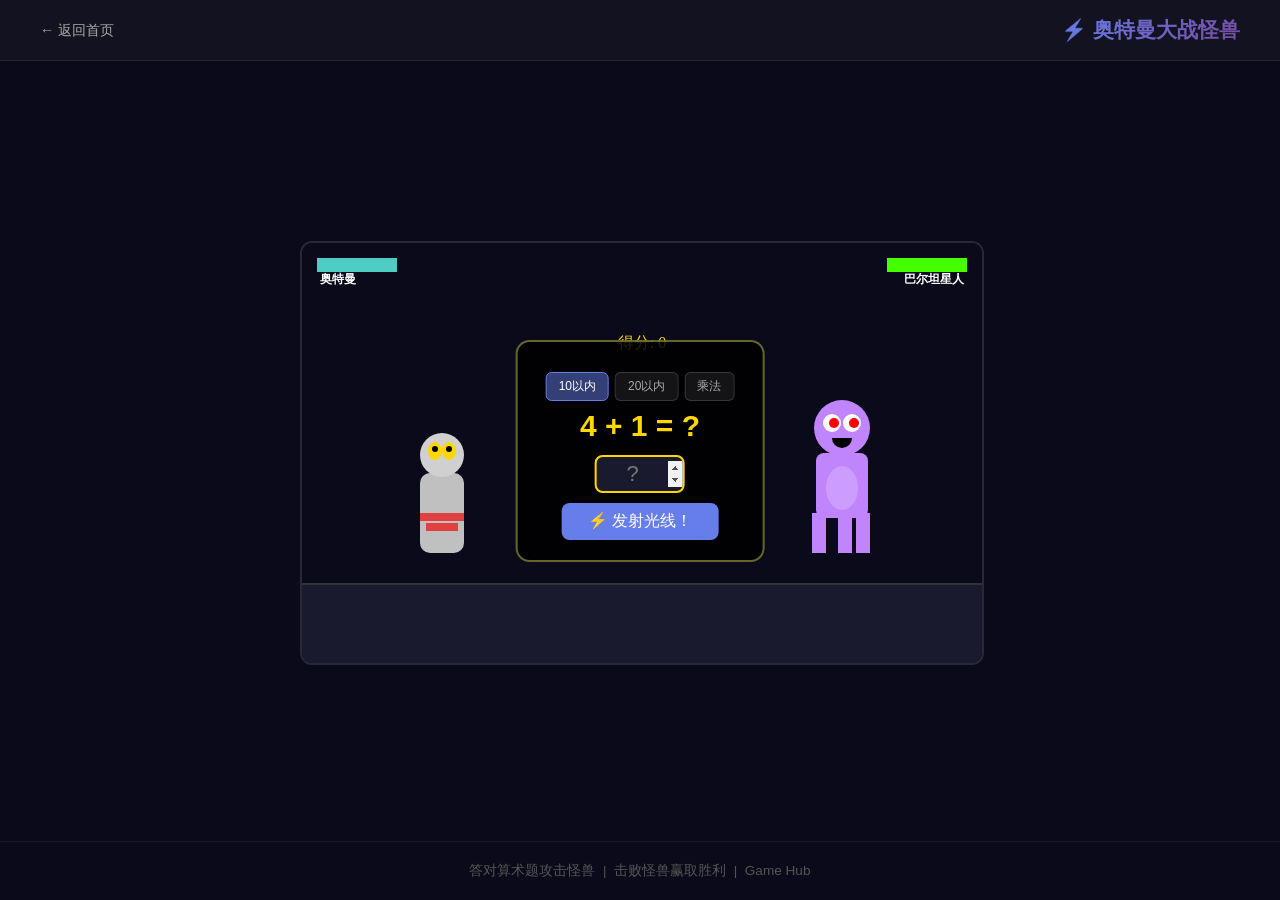
==== game_hub/bubble/index.html @ 3eb58cc4 "戳泡泡替换为奥特曼算术游戏" ====
<!DOCTYPE html>
<html lang="zh-CN">
<head>
    <meta charset="UTF-8">
    <title>⚡ 奥特曼算术 - Game Hub</title>
    <link rel="stylesheet" href="../static/style.css">
    <style>
        body{display:flex;flex-direction:column;user-select:none;background:#0a0a1a}
        .game-wrapper{flex:1;display:flex;flex-direction:column;align-items:center;justify-content:center}
        .battle-area{position:relative;width:680px;height:420px}
        canvas{display:block;border:2px solid rgba(255,255,255,0.12);border-radius:12px}
        .quiz-box{position:absolute;top:50%;left:50%;transform:translate(-50%,-50%);
            background:rgba(0,0,0,0.85);border:2px solid rgba(255,255,100,0.4);border-radius:14px;
            padding:20px 28px;text-align:center;z-index:10}
        .quiz-box .question{color:#FFD700;font-size:30px;font-weight:bold;margin-bottom:12px}
        .quiz-box input{width:90px;height:38px;font-size:22px;text-align:center;border-radius:8px;
            border:2px solid #FFD700;background:#1a1a2e;color:#FFF;outline:none}
        .quiz-box button{display:block;margin:10px auto 0;padding:8px 26px;font-size:16px;
            background:#667eea;color:#fff;border:none;border-radius:8px;cursor:pointer;font-family:inherit}
        .quiz-box button:hover{background:#764ba2}
        .difficulty{display:flex;gap:6px;margin-bottom:8px}
        .difficulty button{background:rgba(255,255,255,0.08);color:#aaa;border:1px solid rgba(255,255,255,0.15);
            padding:5px 12px;border-radius:6px;cursor:pointer;font-size:12px;font-family:inherit}
        .difficulty button.active{background:rgba(102,126,234,0.5);color:#fff;border-color:#667eea}
    </style>
</head>
<body>
    <nav class="navbar">
        <a href="../index.html" class="back">← 返回首页</a>
        <span class="logo">⚡ 奥特曼大战怪兽</span>
    </nav>
    <div class="game-wrapper">
        <div class="battle-area">
            <canvas id="game" width="680" height="420"></canvas>
            <div class="quiz-box" id="quizBox">
                <div class="difficulty">
                    <button onclick="setLevel(0)" id="lvl-easy" class="active">10以内</button>
                    <button onclick="setLevel(1)" id="lvl-mid">20以内</button>
                    <button onclick="setLevel(2)" id="lvl-hard">乘法</button>
                </div>
                <div class="question" id="question">3 + 5 = ?</div>
                <input type="number" id="answer" placeholder="?" autofocus>
                <button onclick="submitAnswer()">⚡ 发射光线！</button>
            </div>
        </div>
    </div>
    <footer class="footer">答对算术题攻击怪兽 &nbsp;|&nbsp; 击败怪兽赢取胜利 &nbsp;|&nbsp; Game Hub</footer>
    <script>
    const canvas=document.getElementById("game"),ctx=canvas.getContext("2d");
    const W=680,H=420,ux=140,uy=H-130,mx=W-140,my=H-140;

    let level=0,monsterHP=5,monsterMaxHP=5,monsterType=0;
    let score=0,combo=0,animTimer=0,animText="";

    const MONSTERS=[
        {name:"巴尔坦星人",color:"#C084FC",hp:5},
        {name:"哥莫拉",color:"#F97316",hp:8},
        {name:"金古桥",color:"#94A3B8",hp:12},
        {name:"杰顿",color:"#FBBF24",hp:16},
    ];

    const ac=new(window.AudioContext||window.webkitAudioContext)();
    function beep(f,d,t="square",v=0.07){
        let o=ac.createOscillator(),g=ac.createGain();
        o.type=t;o.frequency.setValueAtTime(f,ac.currentTime);
        g.gain.setValueAtTime(v,ac.currentTime);
        g.gain.exponentialRampToValueAtTime(0.001,ac.currentTime+d);
        o.connect(g);g.connect(ac.destination);o.start();o.stop(ac.currentTime+d);
    }

    function genQuestion(){
        let a,b,op,result;
        if(level===0){a=1+Math.floor(Math.random()*9);b=1+Math.floor(Math.random()*9);
            op=Math.random()<0.5?"+":"-";if(op==="-"&&a<b)[a,b]=[b,a];result=op==="+"?a+b:a-b}
        else if(level===1){a=5+Math.floor(Math.random()*15);b=1+Math.floor(Math.random()*15);
            op=Math.random()<0.5?"+":"-";if(op==="-"&&a<b)[a,b]=[b,a];result=op==="+"?a+b:a-b}
        else{a=2+Math.floor(Math.random()*8);b=2+Math.floor(Math.random()*8);op="×";result=a*b}
        document.getElementById("question").textContent=a+" "+op+" "+b+" = ?";
        document.getElementById("answer").value="";
        document.getElementById("answer").dataset.expect=result;
    }

    function setLevel(l){level=l;initGame();
        document.querySelectorAll(".difficulty button").forEach(b=>b.classList.remove("active"));
        document.getElementById("lvl-"+(l===0?"easy":l===1?"mid":"hard")).classList.add("active");
    }

    function submitAnswer(){
        if(animTimer>0||monsterHP<=0)return;
        let input=document.getElementById("answer"),user=parseInt(input.value);
        let expect=parseInt(input.dataset.expect);
        if(isNaN(user))return;
        if(user===expect){
            monsterHP--;combo++;score+=10+combo*2;
            animTimer=25;animText="🎯 -"+(1+combo)+"HP!";
            beep(880,0.06);if(combo>=3)beep(1100,0.05);
            if(monsterHP<=0){score+=50;animText="💥 击败 "+MONSTERS[monsterType].name+"!";
                beep(660,0.1);setTimeout(()=>beep(880,0.15),120);setTimeout(nextMonster,1500);}
        }else{combo=0;animTimer=20;animText="😱 打偏了!";beep(150,0.25,"sawtooth",0.08)}
        genQuestion();input.value="";input.focus();
    }

    function nextMonster(){monsterType=Math.min(monsterType+1,MONSTERS.length-1);
        let m=MONSTERS[monsterType];monsterHP=m.hp;monsterMaxHP=m.hp;
        animTimer=0;animText="⚡ "+m.name+" 出现了！";genQuestion()}

    function initGame(){monsterType=0;let m=MONSTERS[0];
        monsterHP=m.hp;monsterMaxHP=m.hp;score=0;combo=0;animTimer=0;animText="";
        genQuestion();document.getElementById("answer").focus()}

    document.getElementById("answer").addEventListener("keydown",e=>{if(e.key==="Enter")submitAnswer()});

    function draw(){
        ctx.fillStyle="#0a0a1a";ctx.fillRect(0,0,W,H);
        ctx.fillStyle="#1a1a2e";ctx.fillRect(0,H-80,W,80);
        ctx.fillStyle="#333";ctx.fillRect(0,H-80,W,2);

        // === 奥特曼 ===
        ctx.save();ctx.translate(ux,uy);
        ctx.fillStyle="#C0C0C0";ctx.beginPath();ctx.roundRect(-22,-60,44,80,10);ctx.fill();
        ctx.fillStyle="#E04040";ctx.fillRect(-22,-20,44,8);ctx.fillRect(-16,-10,32,8);
        ctx.fillStyle="#D0D0D0";ctx.beginPath();ctx.arc(0,-78,22,0,Math.PI*2);ctx.fill();
        ctx.fillStyle="#FFD700";ctx.beginPath();ctx.ellipse(-7,-82,7,9,0,0,Math.PI*2);ctx.fill();
        ctx.beginPath();ctx.ellipse(7,-82,7,9,0,0,Math.PI*2);ctx.fill();
        ctx.fillStyle="#000";ctx.beginPath();ctx.arc(-7,-84,3,0,Math.PI*2);ctx.fill();
        ctx.beginPath();ctx.arc(7,-84,3,0,Math.PI*2);ctx.fill();
        if(animTimer>0&&!animText.includes("打偏")){ctx.fillStyle="#00F";ctx.beginPath();ctx.arc(0,-95,6,0,Math.PI*2);ctx.fill()}
        ctx.restore();

        // === 怪兽 ===
        let mc=MONSTERS[monsterType].color;
        ctx.save();ctx.translate(mx,my);
        ctx.fillStyle=mc;ctx.fillRect(-30,-10,14,40);ctx.fillRect(-4,-10,14,40);ctx.fillRect(14,-10,14,40);
        ctx.fillStyle=mc;ctx.beginPath();ctx.roundRect(-26,-70,52,65,8);ctx.fill();
        ctx.fillStyle="rgba(255,255,255,0.2)";ctx.beginPath();ctx.ellipse(0,-35,16,22,0,0,Math.PI*2);ctx.fill();
        ctx.fillStyle=mc;ctx.beginPath();ctx.arc(0,-95,28,0,Math.PI*2);ctx.fill();
        ctx.fillStyle="#FFF";ctx.beginPath();ctx.arc(-10,-100,9,0,Math.PI*2);ctx.fill();
        ctx.beginPath();ctx.arc(10,-100,9,0,Math.PI*2);ctx.fill();
        ctx.fillStyle="#F00";ctx.beginPath();ctx.arc(-8,-100,5,0,Math.PI*2);ctx.fill();
        ctx.beginPath();ctx.arc(12,-100,5,0,Math.PI*2);ctx.fill();
        ctx.fillStyle="#000";ctx.beginPath();ctx.arc(0,-85,10,0,Math.PI);ctx.fill();
        if(animTimer>0&&!animText.includes("打偏")&&!animText.includes("出现")){
            ctx.fillStyle="rgba(255,0,0,0.3)";ctx.fillRect(-50,-120,100,140)}
        ctx.restore();

        // 光线特效
        if(animTimer>0&&!animText.includes("打偏")&&!animText.includes("出现")){
            ctx.strokeStyle="#FFD700";ctx.lineWidth=3+Math.random()*2;
            ctx.beginPath();ctx.moveTo(ux+20,uy-60);ctx.lineTo(mx-20+(Math.random()-0.5)*30,my-60+(Math.random()-0.5)*30);ctx.stroke();
            for(let i=0;i<5;i++){let px=ux+20+(mx-ux-40)*Math.random();
                ctx.fillStyle="#FFD700";ctx.beginPath();ctx.arc(px,uy-60+(Math.random()-0.5)*20,2+Math.random()*2,0,Math.PI*2);ctx.fill()}
        }

        // 血条
        ctx.fillStyle="#333";ctx.fillRect(15,15,80,14);
        ctx.fillStyle="#4ECDC4";ctx.fillRect(15,15,80,14);
        ctx.fillStyle="#FFF";ctx.font="bold 12px Microsoft YaHei";ctx.fillText("奥特曼",18,40);
        ctx.fillStyle="#333";ctx.fillRect(W-95,15,80,14);
        let r=monsterHP/monsterMaxHP;
        ctx.fillStyle=r>0.5?"#4F0":r>0.25?"#FF0":"#F00";
        ctx.fillRect(W-95,15,80*r,14);
        ctx.fillStyle="#FFF";ctx.textAlign="right";ctx.fillText(MONSTERS[monsterType].name,W-18,40);

        ctx.textAlign="center";
        if(animTimer>0){animTimer--;
            ctx.fillStyle="#FFF";ctx.font="bold 22px Microsoft YaHei";ctx.fillText(animText,W/2,80)}
        ctx.fillStyle="#FFD700";ctx.font="16px Microsoft YaHei";ctx.fillText("得分: "+score,W/2,105);
        if(combo>=2){ctx.fillStyle="#FF6B6B";ctx.font="bold 18px Microsoft YaHei";ctx.fillText("🔥 "+combo+"连击!",W/2,125)}
        ctx.textAlign="left";
        requestAnimationFrame(draw);
    }

    initGame();draw();
    </script>
</body>
</html>
---- game_hub/static/style.css ----
/* ==================== Game Hub 共享样式 ==================== */
* { margin: 0; padding: 0; box-sizing: border-box; }

body {
    font-family: "Microsoft YaHei", "PingFang SC", sans-serif;
    background: linear-gradient(135deg, #0f0c29 0%, #1a1a2e 50%, #16213e 100%);
    color: #e0e0e0;
    min-height: 100vh;
}

/* 导航栏 */
.navbar {
    display: flex;
    align-items: center;
    justify-content: space-between;
    padding: 16px 40px;
    background: rgba(255,255,255,0.03);
    border-bottom: 1px solid rgba(255,255,255,0.08);
}

.navbar .logo {
    font-size: 1.3rem;
    font-weight: bold;
    background: linear-gradient(135deg, #667eea, #764ba2);
    -webkit-background-clip: text;
    -webkit-text-fill-color: transparent;
    background-clip: text;
    text-decoration: none;
}

.navbar .back {
    color: #aaa;
    text-decoration: none;
    font-size: 0.9rem;
    transition: color 0.2s;
}
.navbar .back:hover { color: #fff; }

/* 主页 Hero */
.hero {
    text-align: center;
    padding: 60px 20px 40px;
}

.hero h1 {
    font-size: 2.5rem;
    background: linear-gradient(135deg, #f093fb, #f5576c, #667eea);
    -webkit-background-clip: text;
    -webkit-text-fill-color: transparent;
    background-clip: text;
    margin-bottom: 12px;
}

.hero p {
    color: #888;
    font-size: 1.1rem;
}

/* 游戏卡片网格 */
.games-grid {
    display: flex;
    gap: 30px;
    padding: 20px 40px 60px;
    max-width: 900px;
    margin: 0 auto;
    flex-wrap: wrap;
    justify-content: center;
}

.game-card {
    flex: 1;
    min-width: 280px;
    max-width: 380px;
    background: rgba(255,255,255,0.05);
    border: 1px solid rgba(255,255,255,0.1);
    border-radius: 16px;
    padding: 40px 30px;
    text-align: center;
    text-decoration: none;
    color: inherit;
    transition: transform 0.25s, box-shadow 0.25s, border-color 0.25s;
    cursor: pointer;
}

.game-card:hover {
    transform: translateY(-6px);
    box-shadow: 0 12px 30px rgba(102,126,234,0.25);
    border-color: rgba(102,126,234,0.4);
}

.game-card .icon {
    font-size: 4rem;
    margin-bottom: 16px;
}

.game-card h2 {
    font-size: 1.4rem;
    margin-bottom: 8px;
    color: #fff;
}

.game-card .desc {
    color: #888;
    font-size: 0.9rem;
    line-height: 1.5;
}

.game-card .tag {
    display: inline-block;
    margin-top: 14px;
    padding: 4px 14px;
    border-radius: 20px;
    font-size: 0.8rem;
    background: rgba(102,126,234,0.2);
    color: #a0b4ff;
}

/* 游戏页面容器 */
.game-wrapper {
    display: flex;
    justify-content: center;
    align-items: center;
    padding: 30px;
}

canvas {
    border: 2px solid rgba(255,255,255,0.2);
    border-radius: 8px;
}

/* 底部 */
.footer {
    text-align: center;
    padding: 20px;
    color: #555;
    font-size: 0.85rem;
    border-top: 1px solid rgba(255,255,255,0.06);
}

/* 响应式 */
@media (max-width: 768px) {
    .hero h1 { font-size: 1.8rem; }
    .games-grid { padding: 20px 16px; }
}
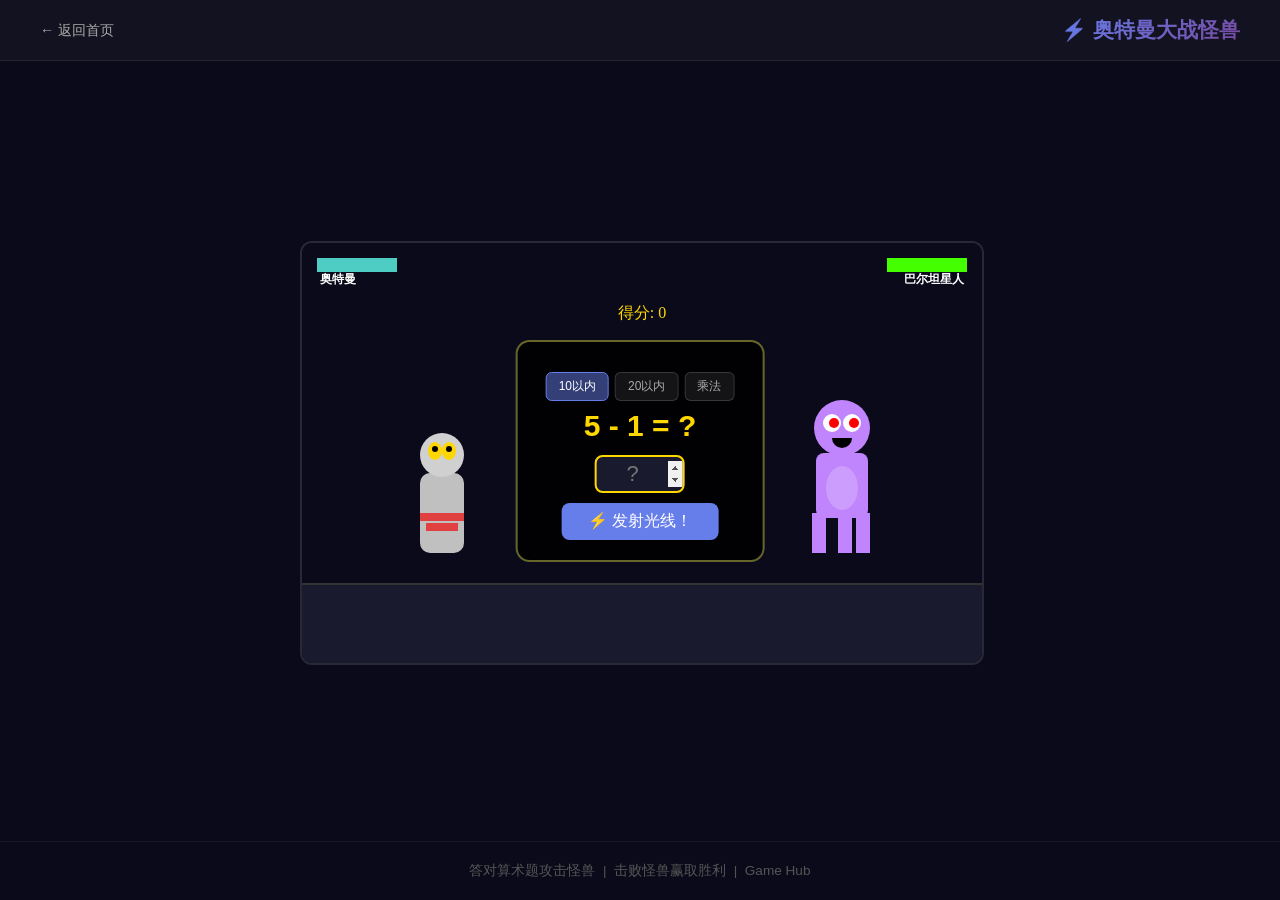
==== commit 30a2b906: "调整得分位置避免与算术框重叠" ====
--- a/game_hub/bubble/index.html
+++ b/game_hub/bubble/index.html
@@ -164,8 +164,8 @@
         ctx.textAlign="center";
         if(animTimer>0){animTimer--;
             ctx.fillStyle="#FFF";ctx.font="bold 22px Microsoft YaHei";ctx.fillText(animText,W/2,80)}
-        ctx.fillStyle="#FFD700";ctx.font="16px Microsoft YaHei";ctx.fillText("得分: "+score,W/2,105);
-        if(combo>=2){ctx.fillStyle="#FF6B6B";ctx.font="bold 18px Microsoft YaHei";ctx.fillText("🔥 "+combo+"连击!",W/2,125)}
+        ctx.fillStyle="#FFD700";ctx.font="16px Microsoft YaHei";ctx.fillText("得分: "+score,W/2,75);
+        if(combo>=2){ctx.fillStyle="#FF6B6B";ctx.font="bold 18px Microsoft YaHei";ctx.fillText("🔥 "+combo+"连击!",W/2,55)}
         ctx.textAlign="left";
         requestAnimationFrame(draw);
     }
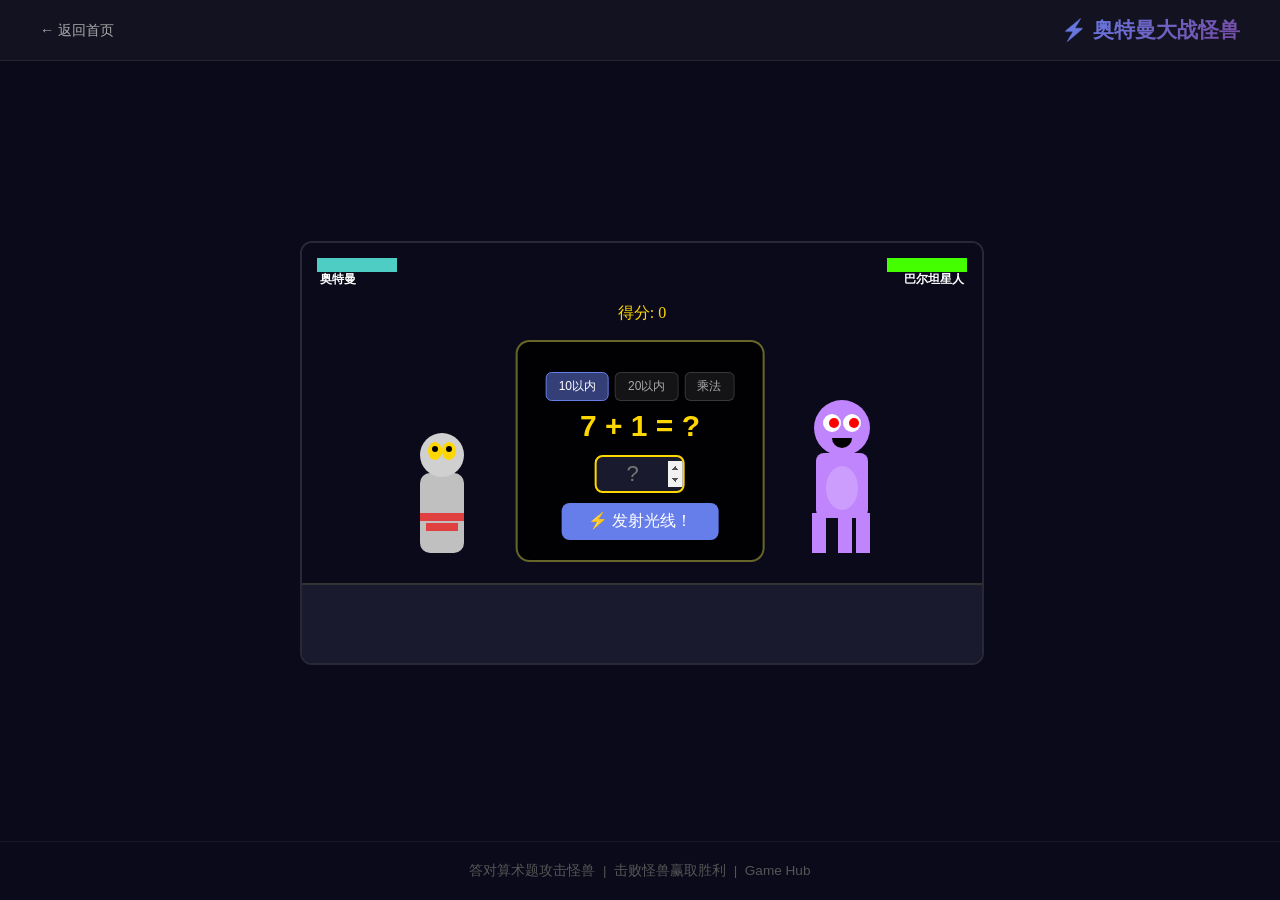
==== commit f90c60b5: "奥特曼算术支持PNG图片素材导入" ====
--- a/game_hub/bubble/index.html
+++ b/game_hub/bubble/index.html
@@ -59,6 +59,14 @@
         {name:"杰顿",color:"#FBBF24",hp:16},
     ];
 
+    // ===== 图片素材（有就加载，没有自动画几何图形） =====
+    const imgUltraman=new Image();imgUltraman.src="images/ultraman.png";
+    const imgMonsters=MONSTERS.map((_,i)=>{let img=new Image();img.src="images/monster_"+i+".png";return img});
+    const imgBg=new Image();imgBg.src="images/bg.png";
+    // 检查图片是否加载成功的简单标记
+    let imgsReady=false;
+    imgUltraman.onload=()=>{imgsReady=true};
+
     const ac=new(window.AudioContext||window.webkitAudioContext)();
     function beep(f,d,t="square",v=0.07){
         let o=ac.createOscillator(),g=ac.createGain();
@@ -117,6 +125,9 @@
 
         // === 奥特曼 ===
         ctx.save();ctx.translate(ux,uy);
+        if(imgUltraman.complete&&imgUltraman.naturalWidth>0){
+            ctx.drawImage(imgUltraman,-50,-120,100,140);
+        }else{
         ctx.fillStyle="#C0C0C0";ctx.beginPath();ctx.roundRect(-22,-60,44,80,10);ctx.fill();
         ctx.fillStyle="#E04040";ctx.fillRect(-22,-20,44,8);ctx.fillRect(-16,-10,32,8);
         ctx.fillStyle="#D0D0D0";ctx.beginPath();ctx.arc(0,-78,22,0,Math.PI*2);ctx.fill();
@@ -125,11 +136,15 @@
         ctx.fillStyle="#000";ctx.beginPath();ctx.arc(-7,-84,3,0,Math.PI*2);ctx.fill();
         ctx.beginPath();ctx.arc(7,-84,3,0,Math.PI*2);ctx.fill();
         if(animTimer>0&&!animText.includes("打偏")){ctx.fillStyle="#00F";ctx.beginPath();ctx.arc(0,-95,6,0,Math.PI*2);ctx.fill()}
+        } /* end else */
         ctx.restore();
 
         // === 怪兽 ===
         let mc=MONSTERS[monsterType].color;
         ctx.save();ctx.translate(mx,my);
+        if(imgMonsters[monsterType].complete&&imgMonsters[monsterType].naturalWidth>0){
+            ctx.drawImage(imgMonsters[monsterType],-55,-130,110,150);
+        }else{
         ctx.fillStyle=mc;ctx.fillRect(-30,-10,14,40);ctx.fillRect(-4,-10,14,40);ctx.fillRect(14,-10,14,40);
         ctx.fillStyle=mc;ctx.beginPath();ctx.roundRect(-26,-70,52,65,8);ctx.fill();
         ctx.fillStyle="rgba(255,255,255,0.2)";ctx.beginPath();ctx.ellipse(0,-35,16,22,0,0,Math.PI*2);ctx.fill();
@@ -141,6 +156,7 @@
         ctx.fillStyle="#000";ctx.beginPath();ctx.arc(0,-85,10,0,Math.PI);ctx.fill();
         if(animTimer>0&&!animText.includes("打偏")&&!animText.includes("出现")){
             ctx.fillStyle="rgba(255,0,0,0.3)";ctx.fillRect(-50,-120,100,140)}
+        } /* end else */
         ctx.restore();
 
         // 光线特效
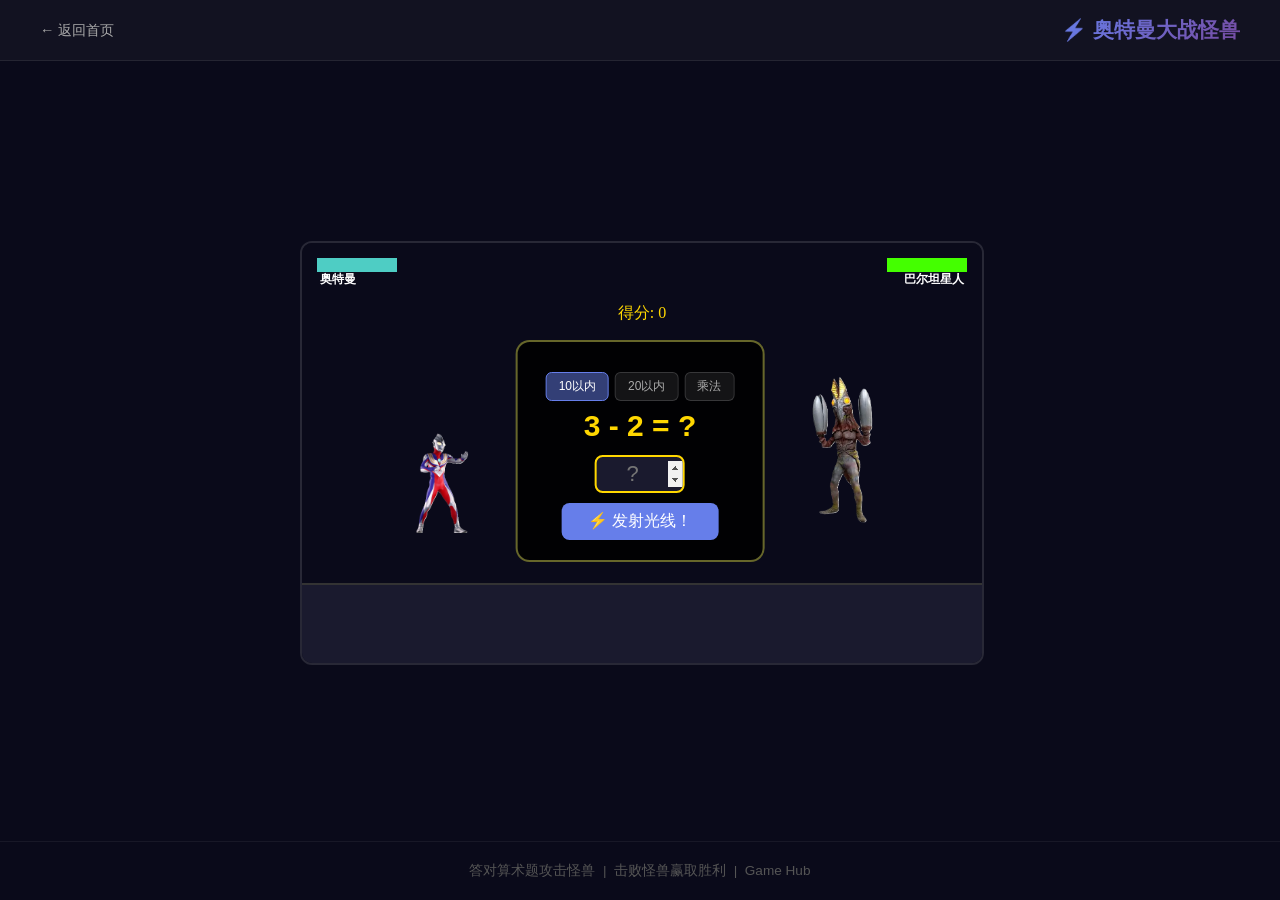
==== commit d7ccbdd9: "图片加载保持原始宽高比不拉伸" ====
--- a/game_hub/bubble/index.html
+++ b/game_hub/bubble/index.html
@@ -126,7 +126,9 @@
         // === 奥特曼 ===
         ctx.save();ctx.translate(ux,uy);
         if(imgUltraman.complete&&imgUltraman.naturalWidth>0){
-            ctx.drawImage(imgUltraman,-50,-120,100,140);
+            let iw=imgUltraman.naturalWidth,ih=imgUltraman.naturalHeight;
+            let scale=Math.min(100/iw,140/ih);
+            ctx.drawImage(imgUltraman,-iw*scale/2,-ih*scale,iw*scale,ih*scale);
         }else{
         ctx.fillStyle="#C0C0C0";ctx.beginPath();ctx.roundRect(-22,-60,44,80,10);ctx.fill();
         ctx.fillStyle="#E04040";ctx.fillRect(-22,-20,44,8);ctx.fillRect(-16,-10,32,8);
@@ -143,7 +145,9 @@
         let mc=MONSTERS[monsterType].color;
         ctx.save();ctx.translate(mx,my);
         if(imgMonsters[monsterType].complete&&imgMonsters[monsterType].naturalWidth>0){
-            ctx.drawImage(imgMonsters[monsterType],-55,-130,110,150);
+            let iw=imgMonsters[monsterType].naturalWidth,ih=imgMonsters[monsterType].naturalHeight;
+            let scale=Math.min(110/iw,150/ih);
+            ctx.drawImage(imgMonsters[monsterType],-iw*scale/2,-ih*scale,iw*scale,ih*scale);
         }else{
         ctx.fillStyle=mc;ctx.fillRect(-30,-10,14,40);ctx.fillRect(-4,-10,14,40);ctx.fillRect(14,-10,14,40);
         ctx.fillStyle=mc;ctx.beginPath();ctx.roundRect(-26,-70,52,65,8);ctx.fill();
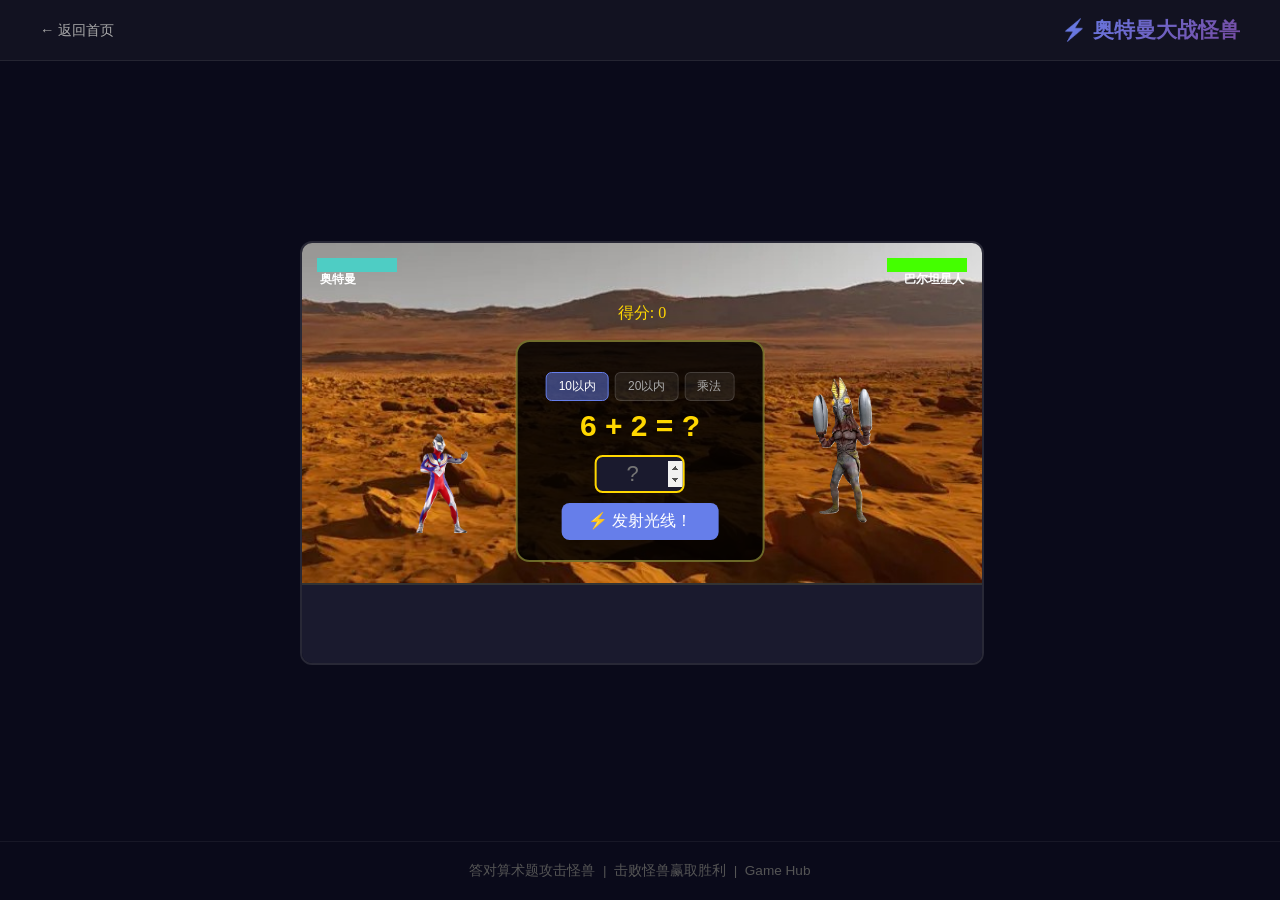
==== commit 2d3076bc: "修复背景图片加载逻辑" ====
--- a/game_hub/bubble/index.html
+++ b/game_hub/bubble/index.html
@@ -63,6 +63,7 @@
     const imgUltraman=new Image();imgUltraman.src="images/ultraman.png";
     const imgMonsters=MONSTERS.map((_,i)=>{let img=new Image();img.src="images/monster_"+i+".png";return img});
     const imgBg=new Image();imgBg.src="images/bg.png";
+    let bgLoaded=false;imgBg.onload=()=>{bgLoaded=true};
     // 检查图片是否加载成功的简单标记
     let imgsReady=false;
     imgUltraman.onload=()=>{imgsReady=true};
@@ -120,6 +121,7 @@
 
     function draw(){
         ctx.fillStyle="#0a0a1a";ctx.fillRect(0,0,W,H);
+        if(bgLoaded){ctx.drawImage(imgBg,0,0,W,H-80)}
         ctx.fillStyle="#1a1a2e";ctx.fillRect(0,H-80,W,80);
         ctx.fillStyle="#333";ctx.fillRect(0,H-80,W,2);
 
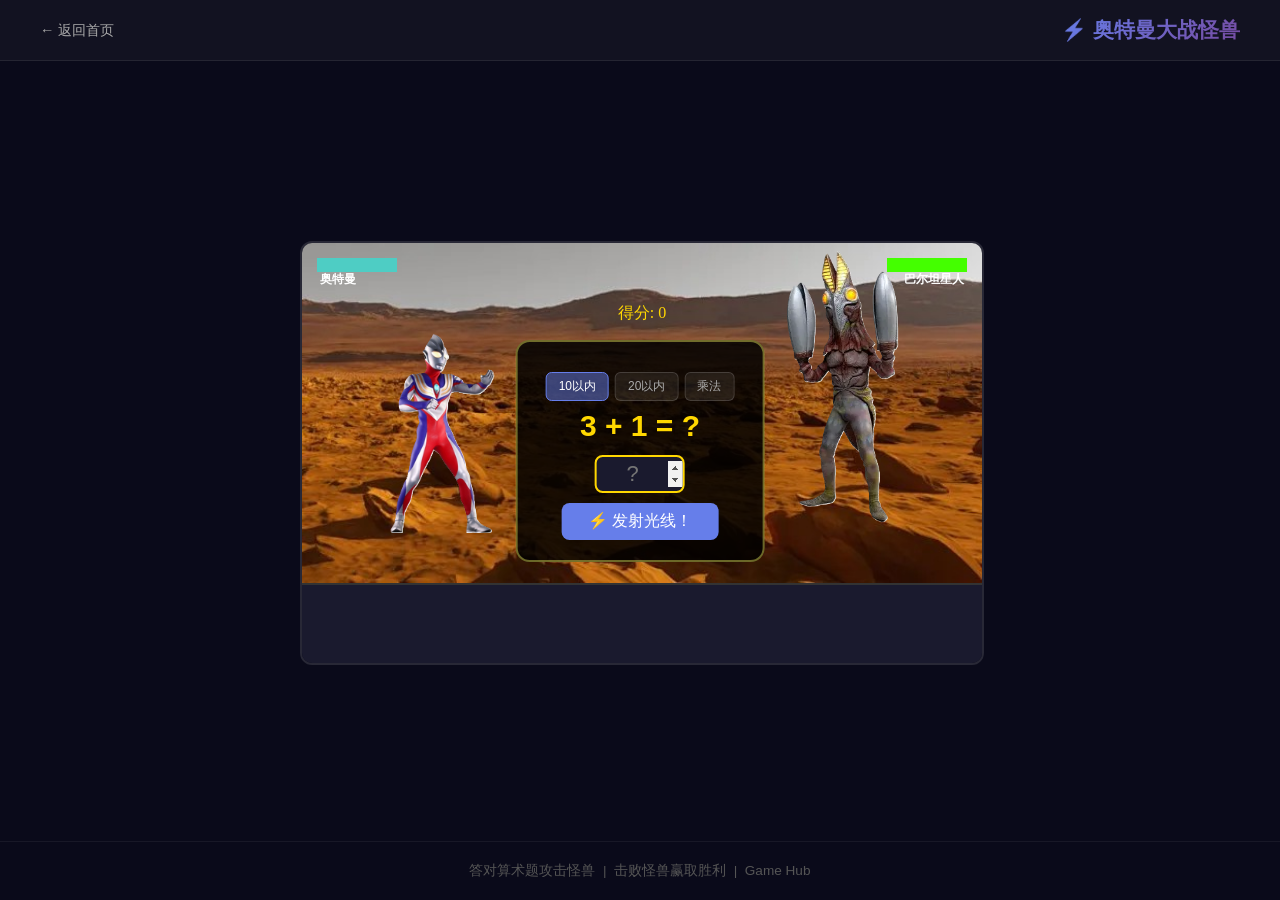
==== commit 4ee1be17: "奥特曼和怪兽放大到200x280" ====
--- a/game_hub/bubble/index.html
+++ b/game_hub/bubble/index.html
@@ -129,7 +129,7 @@
         ctx.save();ctx.translate(ux,uy);
         if(imgUltraman.complete&&imgUltraman.naturalWidth>0){
             let iw=imgUltraman.naturalWidth,ih=imgUltraman.naturalHeight;
-            let scale=Math.min(100/iw,140/ih);
+            let scale=Math.min(200/iw,280/ih);
             ctx.drawImage(imgUltraman,-iw*scale/2,-ih*scale,iw*scale,ih*scale);
         }else{
         ctx.fillStyle="#C0C0C0";ctx.beginPath();ctx.roundRect(-22,-60,44,80,10);ctx.fill();
@@ -148,7 +148,7 @@
         ctx.save();ctx.translate(mx,my);
         if(imgMonsters[monsterType].complete&&imgMonsters[monsterType].naturalWidth>0){
             let iw=imgMonsters[monsterType].naturalWidth,ih=imgMonsters[monsterType].naturalHeight;
-            let scale=Math.min(110/iw,150/ih);
+            let scale=Math.min(200/iw,280/ih);
             ctx.drawImage(imgMonsters[monsterType],-iw*scale/2,-ih*scale,iw*scale,ih*scale);
         }else{
         ctx.fillStyle=mc;ctx.fillRect(-30,-10,14,40);ctx.fillRect(-4,-10,14,40);ctx.fillRect(14,-10,14,40);
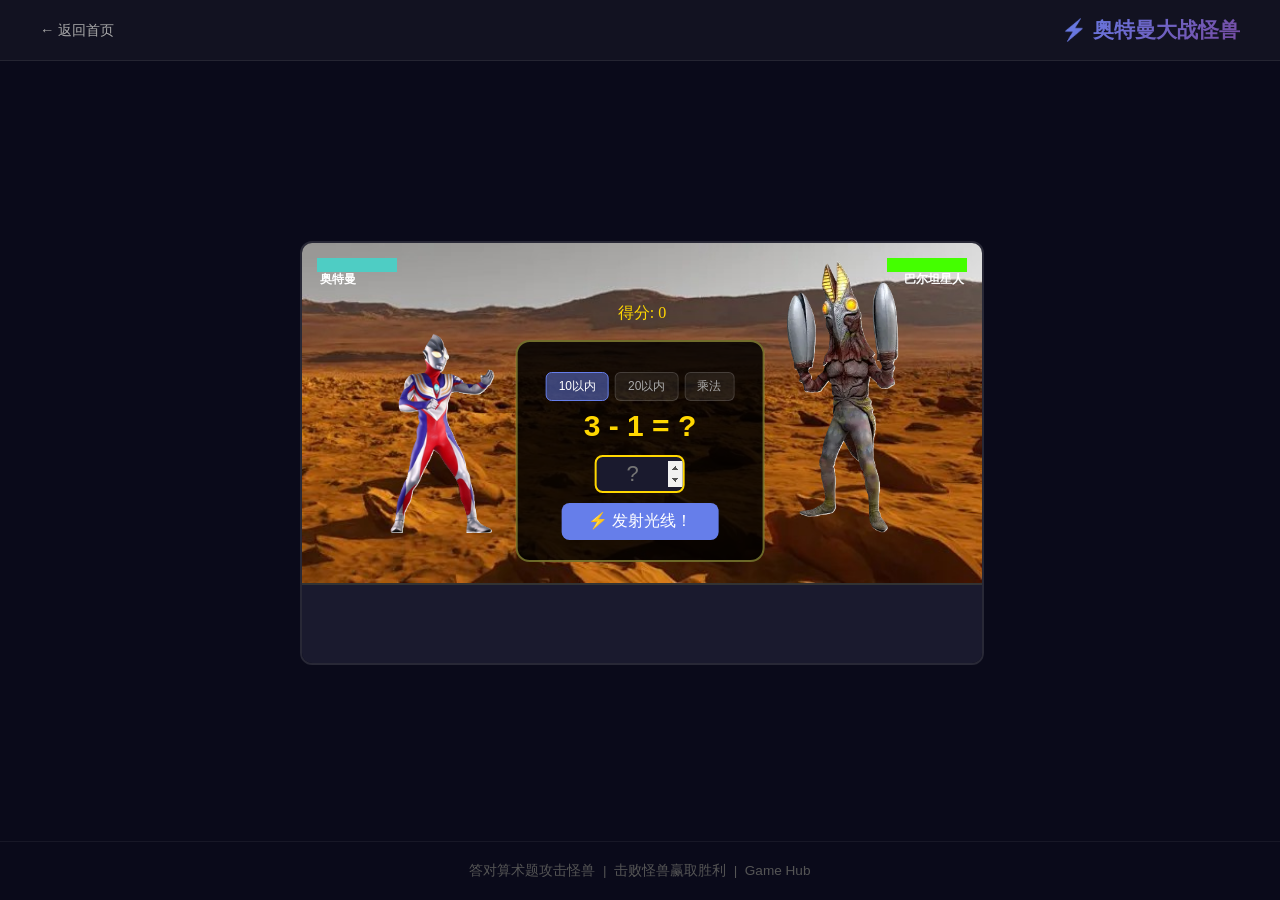
==== commit 077a8c3b: "怪兽y轴对齐奥特曼" ====
--- a/game_hub/bubble/index.html
+++ b/game_hub/bubble/index.html
@@ -47,7 +47,7 @@
     <footer class="footer">答对算术题攻击怪兽 &nbsp;|&nbsp; 击败怪兽赢取胜利 &nbsp;|&nbsp; Game Hub</footer>
     <script>
     const canvas=document.getElementById("game"),ctx=canvas.getContext("2d");
-    const W=680,H=420,ux=140,uy=H-130,mx=W-140,my=H-140;
+    const W=680,H=420,ux=140,uy=H-130,mx=W-140,my=H-130;
 
     let level=0,monsterHP=5,monsterMaxHP=5,monsterType=0;
     let score=0,combo=0,animTimer=0,animText="";
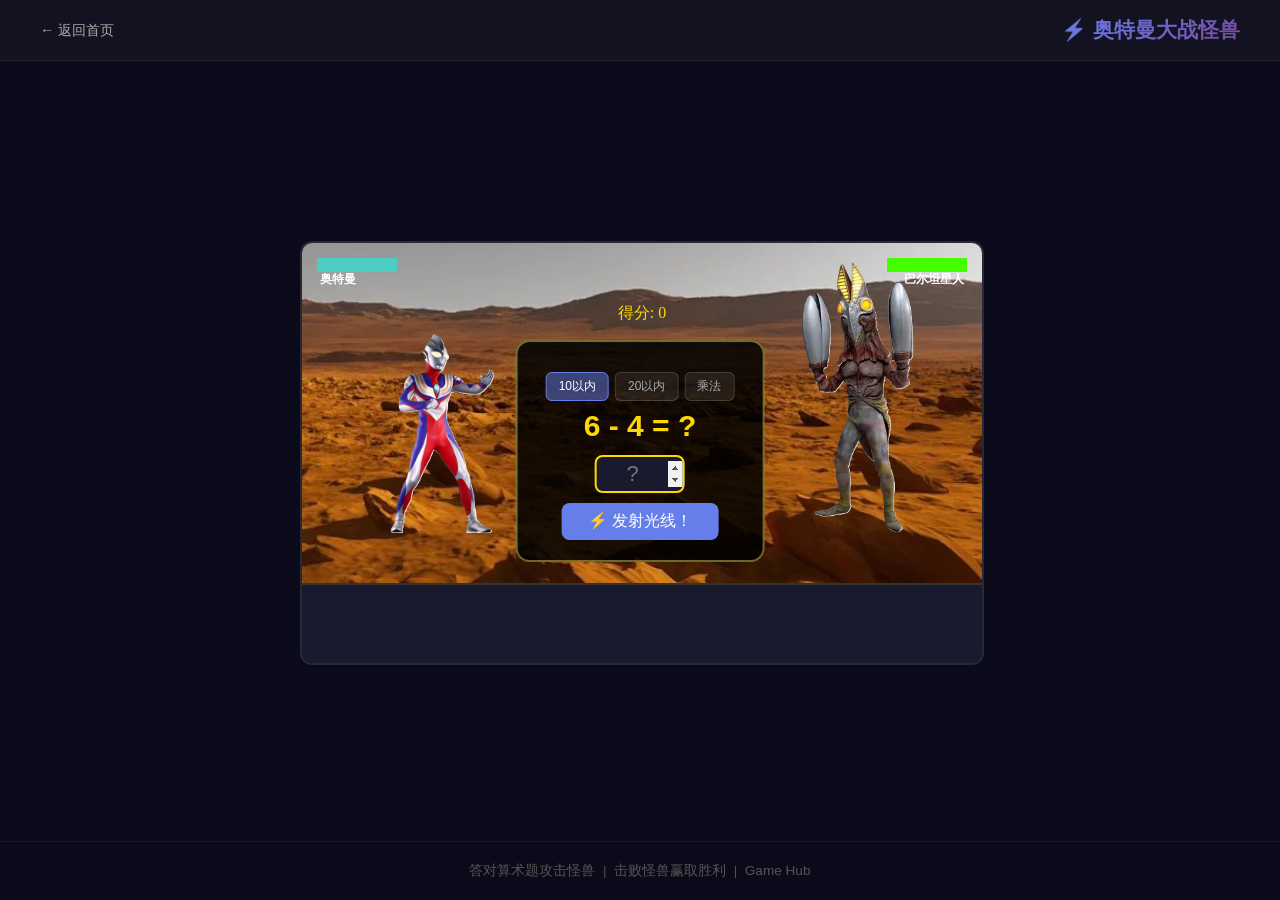
==== commit e15d9fa9: "连线画画替换为自由绘画板" ====
--- a/game_hub/bubble/index.html
+++ b/game_hub/bubble/index.html
@@ -47,7 +47,7 @@
     <footer class="footer">答对算术题攻击怪兽 &nbsp;|&nbsp; 击败怪兽赢取胜利 &nbsp;|&nbsp; Game Hub</footer>
     <script>
     const canvas=document.getElementById("game"),ctx=canvas.getContext("2d");
-    const W=680,H=420,ux=140,uy=H-130,mx=W-140,my=H-130;
+    const W=680,H=420,ux=140,uy=H-130,mx=W-125,my=H-130;
 
     let level=0,monsterHP=5,monsterMaxHP=5,monsterType=0;
     let score=0,combo=0,animTimer=0,animText="";
